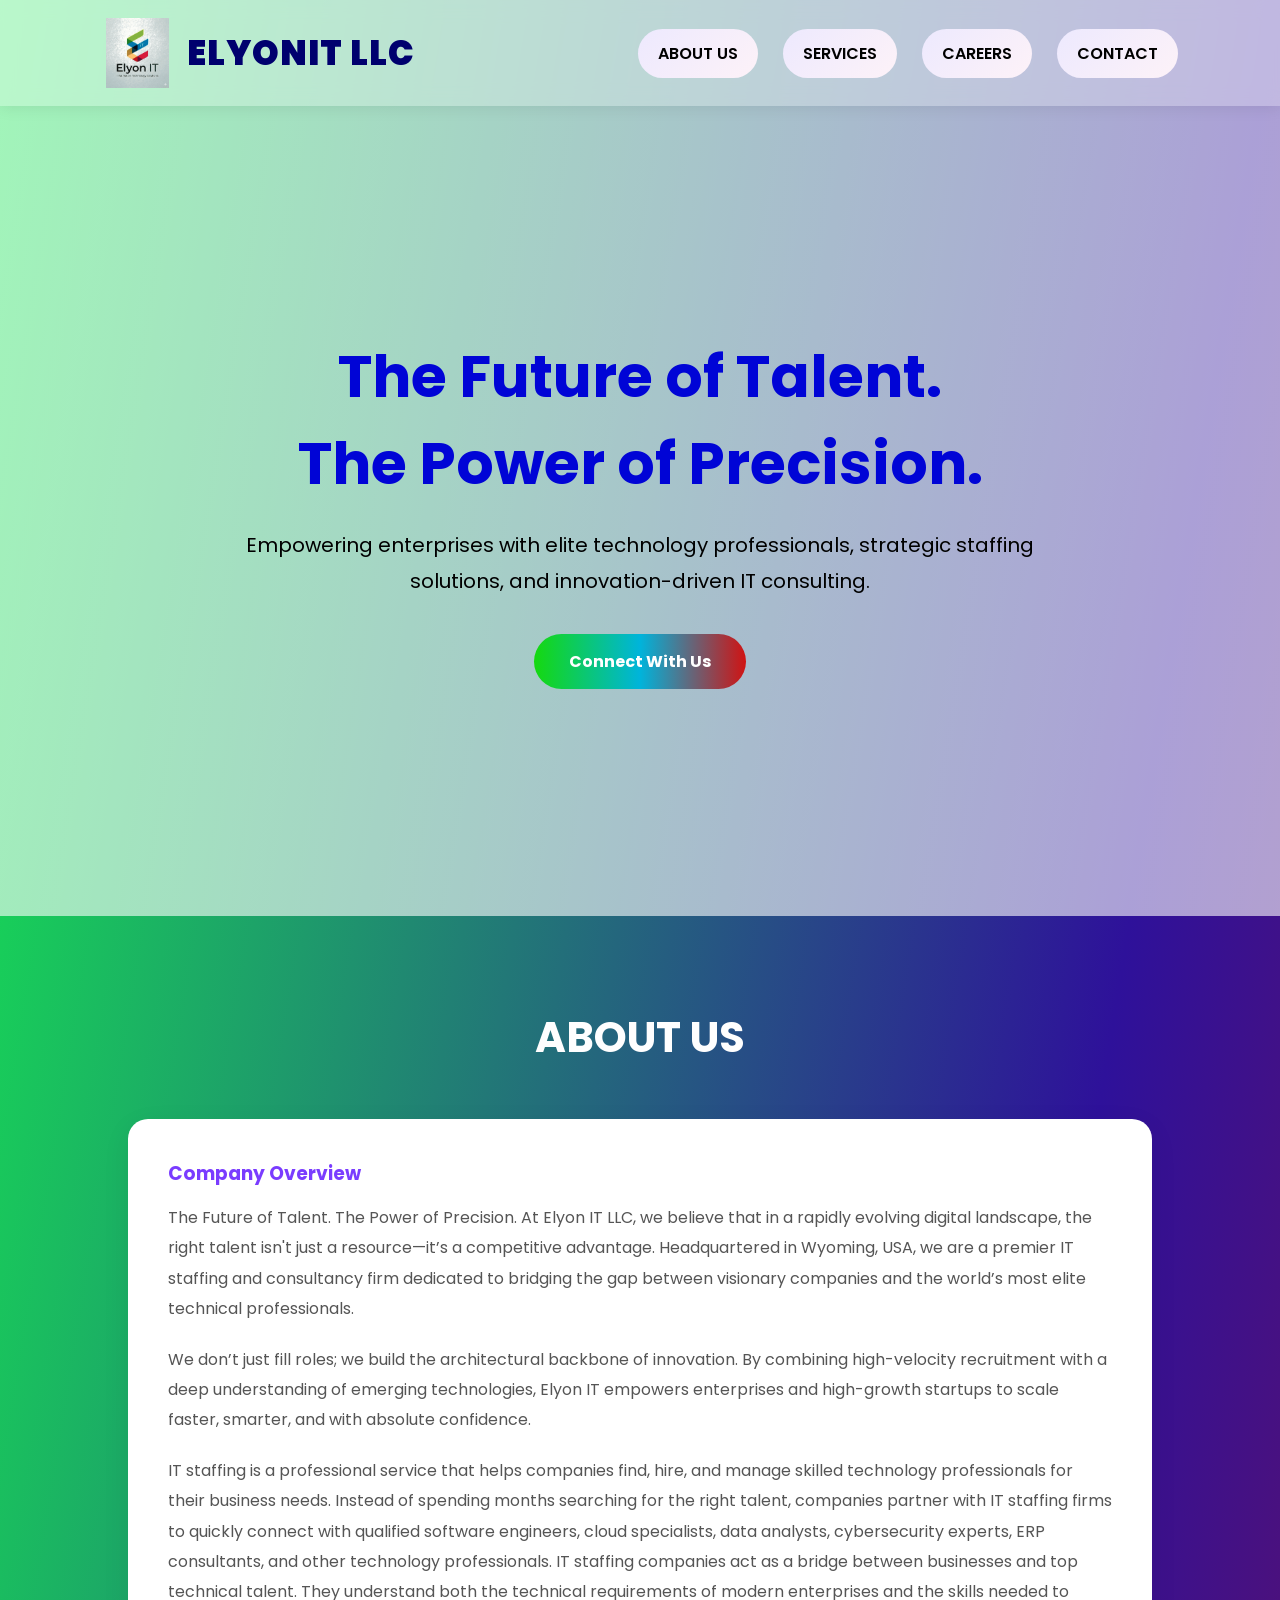
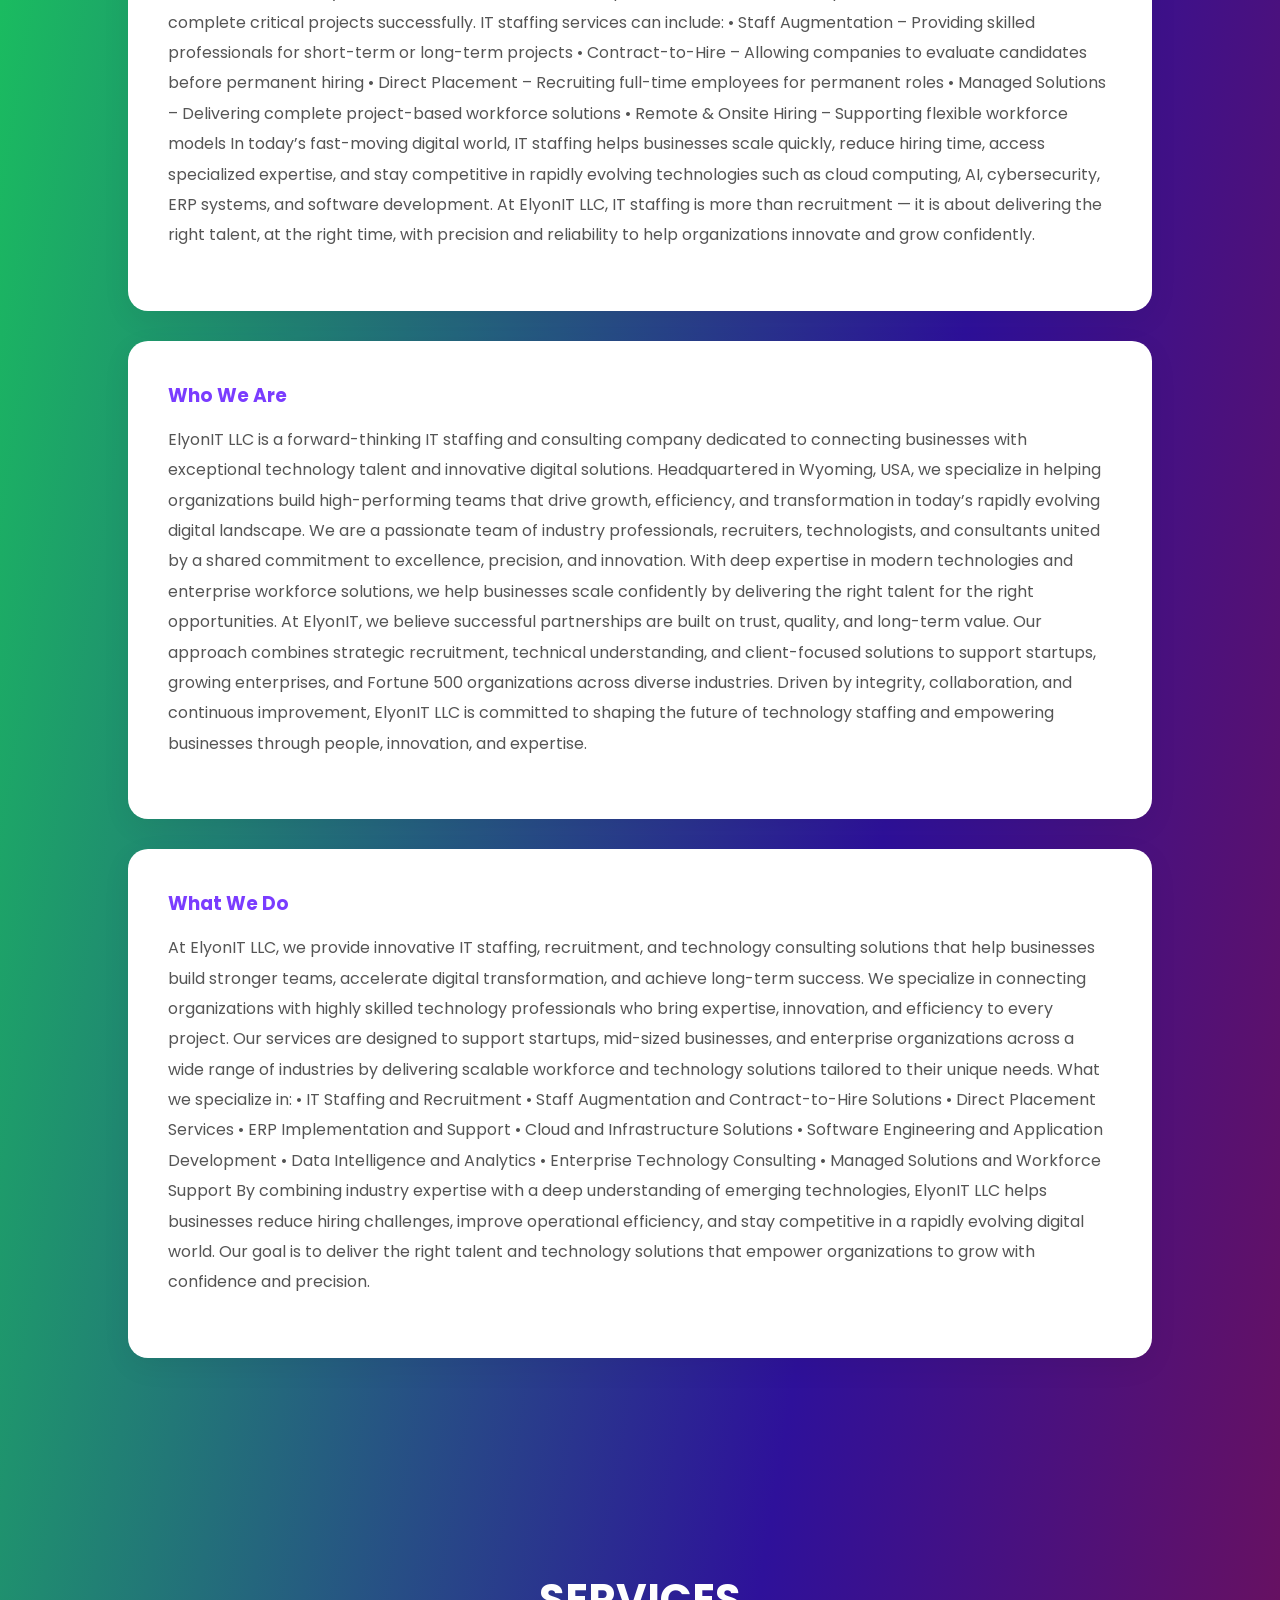
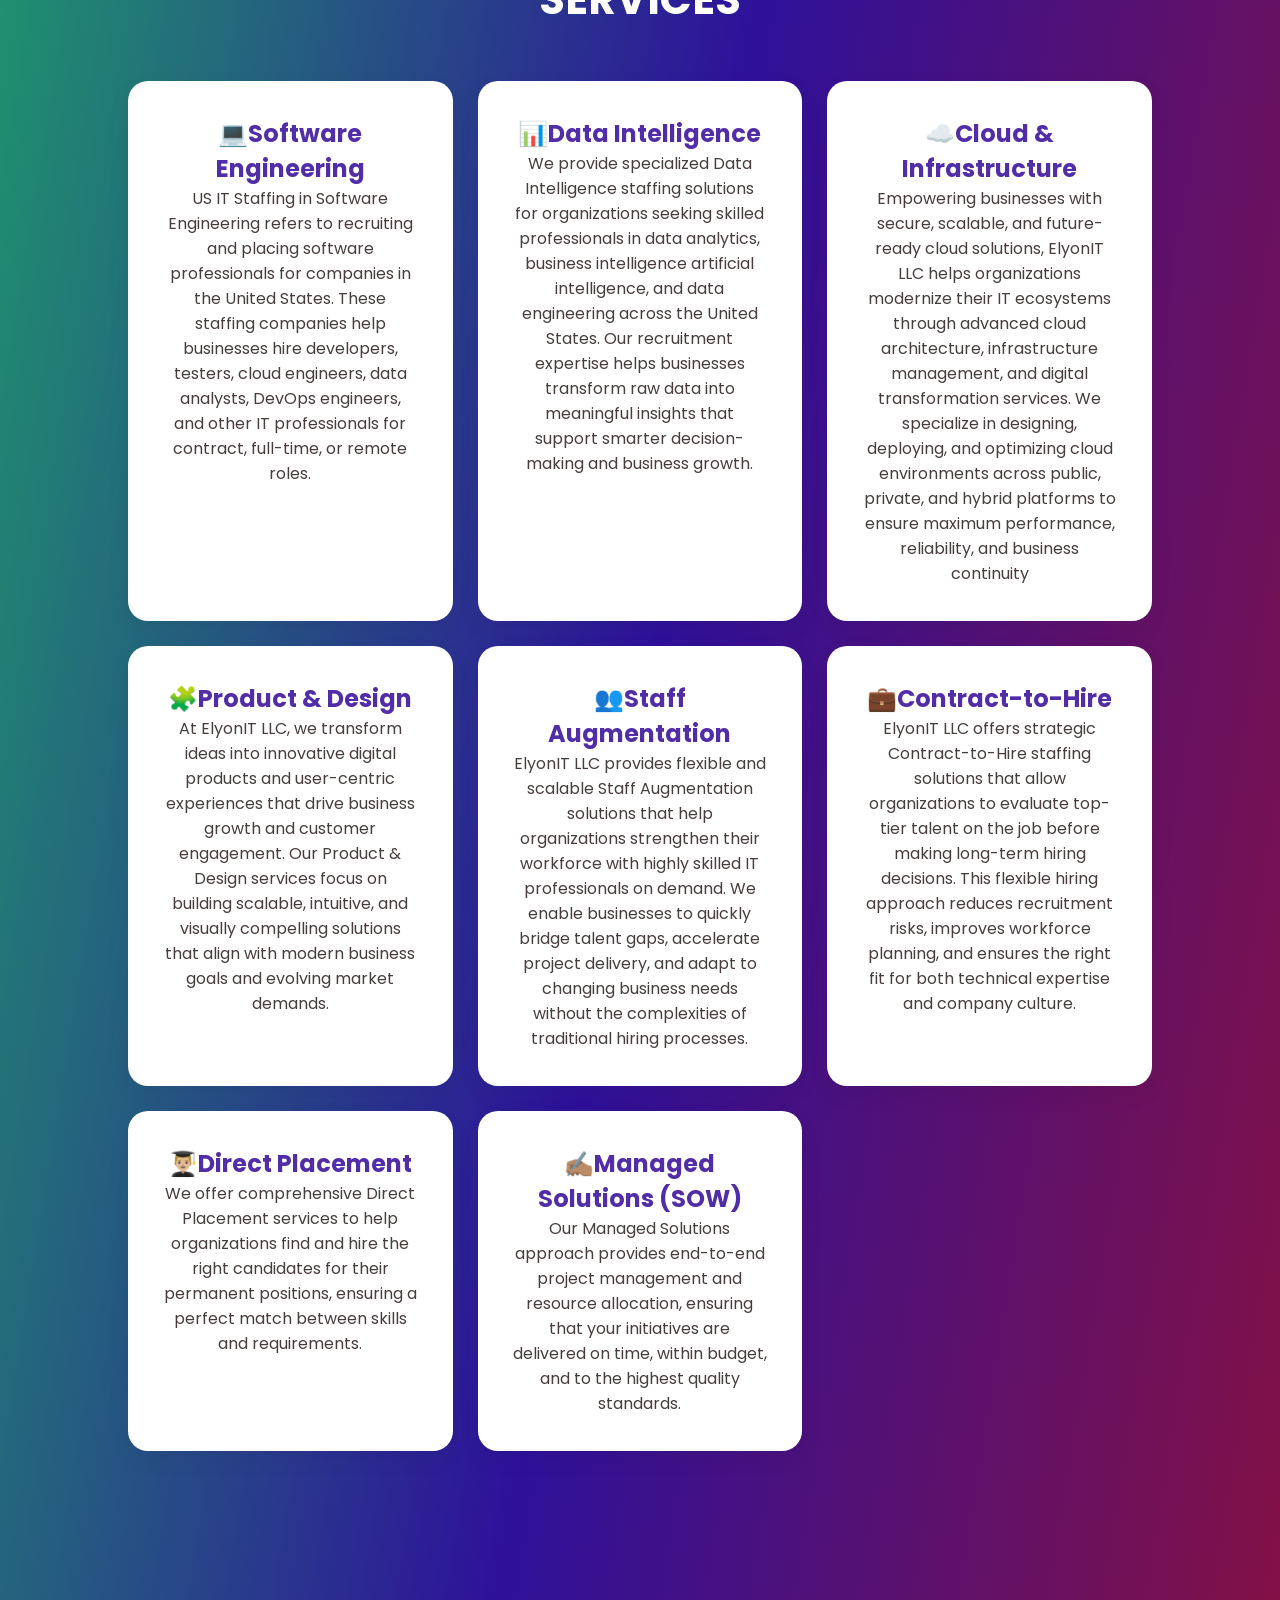
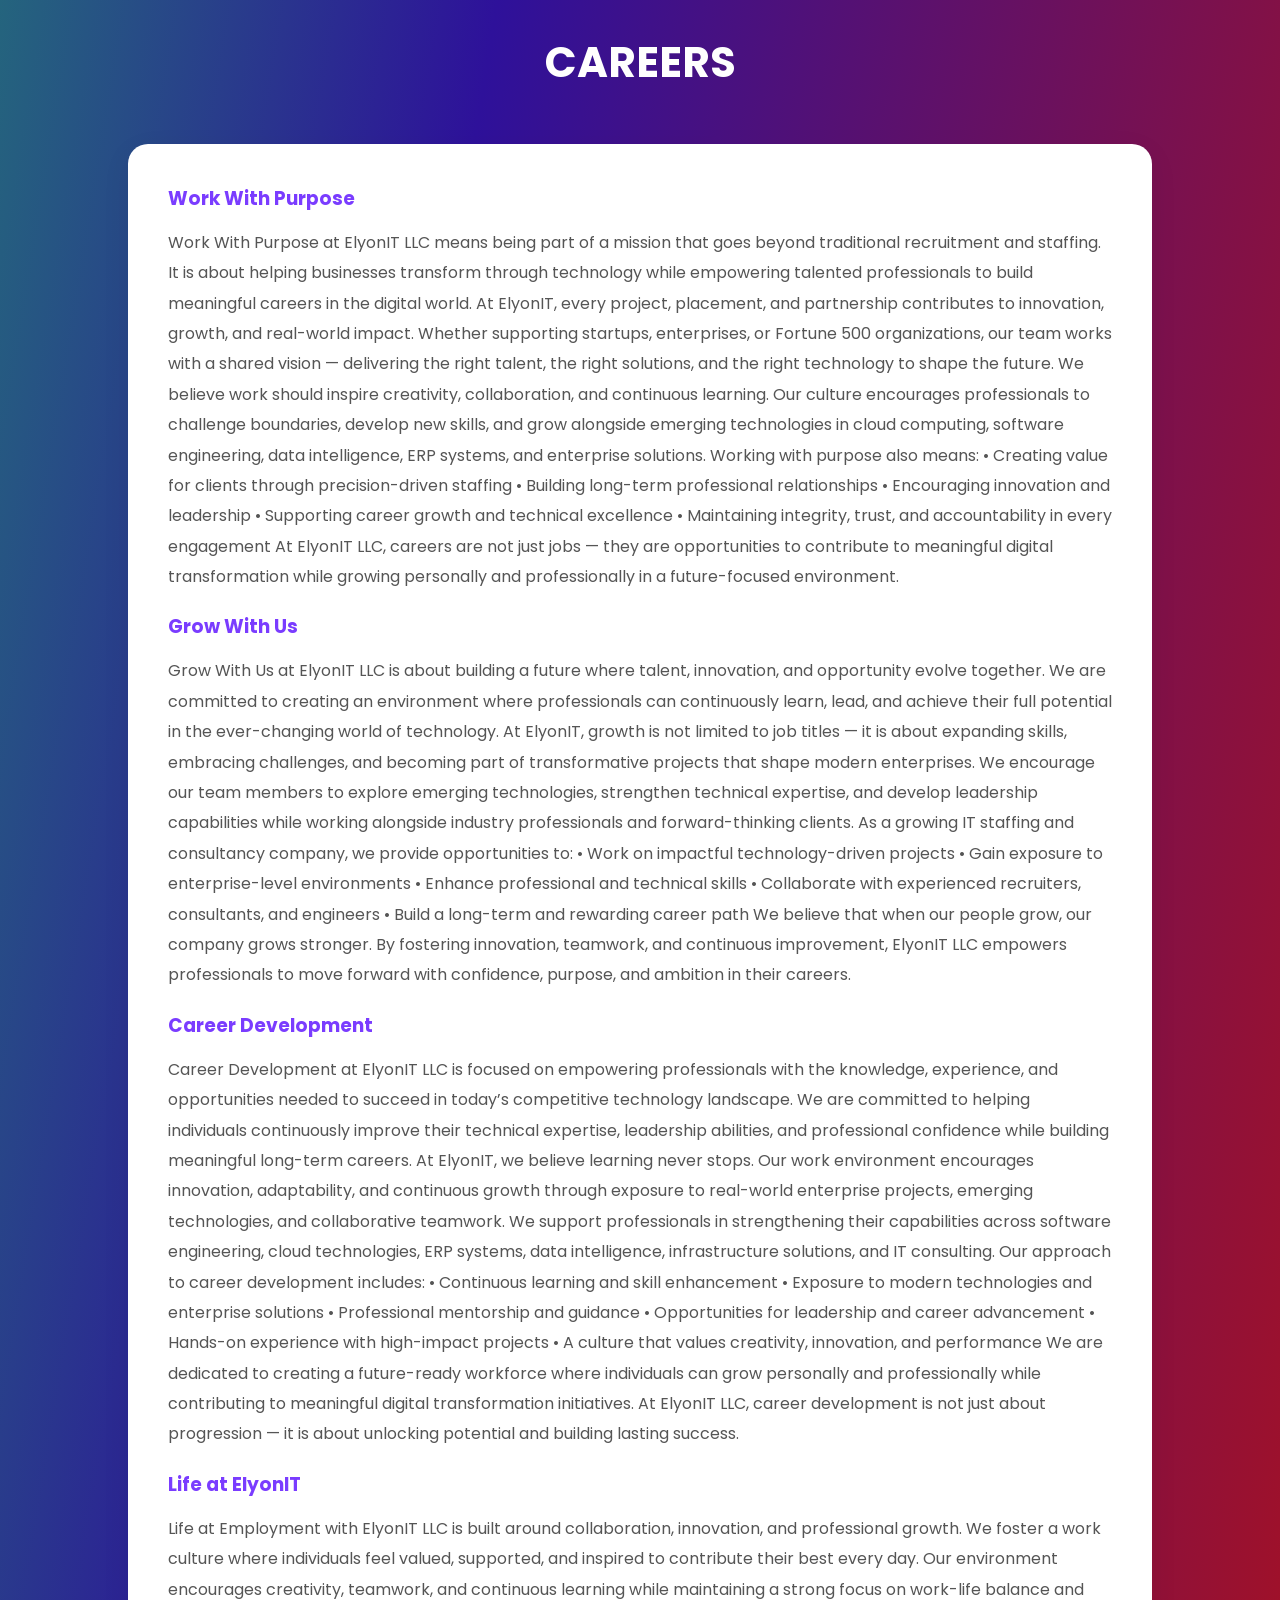
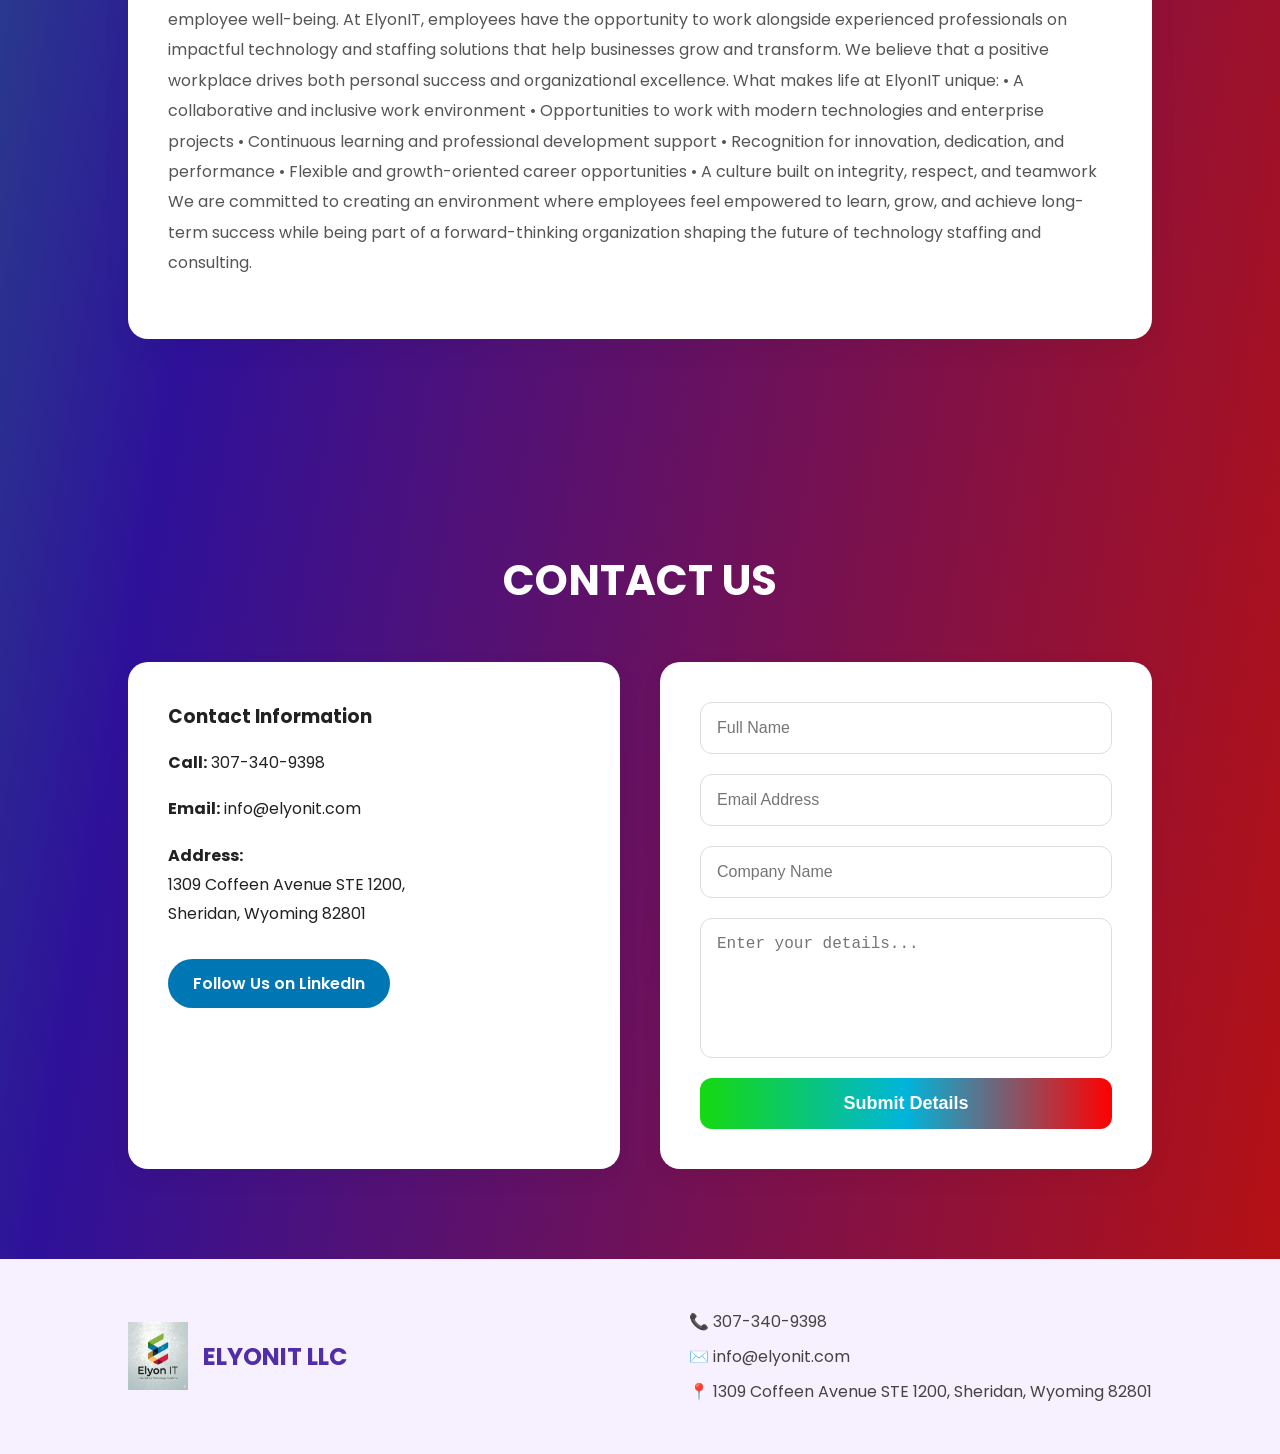
==== index.html @ d0b46912 "Update index.html" ====
<!-- index.html -->
<!DOCTYPE html>
<html lang="en">
<head>
  <meta charset="UTF-8" />
  <meta name="viewport" content="width=device-width, initial-scale=1.0"/>
  <title>ELYONIT LLC</title>

  <link rel="stylesheet" href="style.css"/>

  <!-- Bradley Hand ITC Font Alternative -->
  <link href="https://fonts.googleapis.com/css2?family=Poppins:wght@300;400;500;600;700&display=swap" rel="stylesheet">

</head>
<body>

  <!-- HEADER -->
  <header class="header">

    <div class="logo-section">
      <!-- Replace logo.png with your logo image -->
      <img src="relangi.jpeg" alt="ELYONIT Logo" class="logo">

      <h1 class="company-name">ELYONIT LLC</h1>
    </div>

    <nav class="navbar">
      <a href="#about">ABOUT US</a>
      <a href="#services">SERVICES</a>
      <a href="#career">CAREERS</a>
      <a href="#contact">CONTACT</a>
    </nav>

  </header>

  <!-- HERO SECTION -->
  <section class="hero">

    <div class="hero-content">
      <h2>The Future of Talent.<br>The Power of Precision.</h2>

      <p>
        Empowering enterprises with elite technology professionals,
        strategic staffing solutions, and innovation-driven IT consulting.
      </p>

      <a href="#contact" class="hero-btn">Connect With Us</a>
    </div>

  </section>

  <!-- ABOUT -->
  <section id="about" class="section">

    <h2 class="section-title">ABOUT US</h2>

    <div class="card">

      <h3>Company Overview</h3>

      <p>
        The Future of Talent. The Power of Precision.
        At Elyon IT LLC, we believe that in a rapidly evolving digital landscape,
        the right talent isn't just a resource—it’s a competitive advantage.
        Headquartered in Wyoming, USA, we are a premier IT staffing and consultancy
        firm dedicated to bridging the gap between visionary companies and the world’s
        most elite technical professionals.
      </p>

      <p>
        We don’t just fill roles; we build the architectural backbone of innovation.
        By combining high-velocity recruitment with a deep understanding of emerging
        technologies, Elyon IT empowers enterprises and high-growth startups to scale
        faster, smarter, and with absolute confidence.
      </p>

      <p>
        IT staffing is a professional service that helps companies find, hire, and manage skilled technology professionals for their business needs. Instead of spending months searching for the right talent, companies partner with IT staffing firms to quickly connect with qualified software engineers, cloud specialists, data analysts, cybersecurity experts, ERP consultants, and other technology professionals.

          IT staffing companies act as a bridge between businesses and top technical talent. They understand both the technical requirements of modern enterprises and the skills needed to complete critical projects successfully.

          IT staffing services can include:

          • Staff Augmentation – Providing skilled professionals for short-term or long-term projects
          • Contract-to-Hire – Allowing companies to evaluate candidates before permanent hiring
          • Direct Placement – Recruiting full-time employees for permanent roles
          • Managed Solutions – Delivering complete project-based workforce solutions
          • Remote & Onsite Hiring – Supporting flexible workforce models

          In today’s fast-moving digital world, IT staffing helps businesses scale quickly, reduce hiring time, access specialized expertise, and stay competitive in rapidly evolving technologies such as cloud computing, AI, cybersecurity, ERP systems, and software development.

          At ElyonIT LLC, IT staffing is more than recruitment — it is about delivering the right talent, at the right time, with precision and reliability to help organizations innovate and grow confidently.

      </p>

    </div>

    <div class="card">
      <h3>Who We Are</h3>

      <p>
               ElyonIT LLC is a forward-thinking IT staffing and consulting company dedicated to connecting businesses with exceptional technology talent and innovative digital solutions. Headquartered in Wyoming, USA, we specialize in helping organizations build high-performing teams that drive growth, efficiency, and transformation in today’s rapidly evolving digital landscape.
        
        We are a passionate team of industry professionals, recruiters, technologists, and consultants united by a shared commitment to excellence, precision, and innovation. With deep expertise in modern technologies and enterprise workforce solutions, we help businesses scale confidently by delivering the right talent for the right opportunities.
        
        At ElyonIT, we believe successful partnerships are built on trust, quality, and long-term value. Our approach combines strategic recruitment, technical understanding, and client-focused solutions to support startups, growing enterprises, and Fortune 500 organizations across diverse industries.
        
        Driven by integrity, collaboration, and continuous improvement, ElyonIT LLC is committed to shaping the future of technology staffing and empowering businesses through people, innovation, and expertise.
      </p>
    </div>

    <div class="card">
      <h3>What We Do</h3>

      <p>
                      At ElyonIT LLC, we provide innovative IT staffing, recruitment, and technology consulting solutions that help businesses build stronger teams, accelerate digital transformation, and achieve long-term success. We specialize in connecting organizations with highly skilled technology professionals who bring expertise, innovation, and efficiency to every project.
              
              Our services are designed to support startups, mid-sized businesses, and enterprise organizations across a wide range of industries by delivering scalable workforce and technology solutions tailored to their unique needs.
              
              What we specialize in:
              • IT Staffing and Recruitment
              • Staff Augmentation and Contract-to-Hire Solutions
              • Direct Placement Services
              • ERP Implementation and Support
              • Cloud and Infrastructure Solutions
              • Software Engineering and Application Development
              • Data Intelligence and Analytics
              • Enterprise Technology Consulting
              • Managed Solutions and Workforce Support
              
              By combining industry expertise with a deep understanding of emerging technologies, ElyonIT LLC helps businesses reduce hiring challenges, improve operational efficiency, and stay competitive in a rapidly evolving digital world. Our goal is to deliver the right talent and technology solutions that empower organizations to grow with confidence and precision.
      </p>
    </div>

  </section>

  <!-- SERVICES -->
  <section id="services" class="section">

    <h2 class="section-title">SERVICES</h2>

    <div class="services-grid">

      <div class="service-box">
        <h1>💻Software Engineering</h1>
        <p> US IT Staffing in Software Engineering refers to recruiting and placing software professionals for companies in the United States. These staffing companies help businesses hire developers, testers, cloud engineers, data analysts, DevOps engineers, and other IT professionals for contract, full-time, or remote roles.</p>
      </div>


      <div class="service-box">
        <h1>📊Data Intelligence</h1>
        <p>We provide specialized Data Intelligence
           staffing solutions for organizations seeking skilled
            professionals in data analytics, business intelligence
             artificial intelligence, and data engineering across
              the United States. Our recruitment expertise 
              helps businesses transform raw data into meaningful insights 
            that support smarter decision-making and business growth.</p>
      </div>



      <div class="service-box">
        <h1>☁️Cloud & Infrastructure</h1>
        <p>Empowering businesses with secure, scalable, and future-ready cloud solutions, ElyonIT LLC helps organizations modernize their IT ecosystems through advanced cloud architecture, infrastructure management, and digital transformation services. We specialize in designing, deploying, and optimizing cloud environments across public, private, and hybrid platforms
           to ensure maximum performance, reliability, and business continuity</p>
      </div>



      <div class="service-box">
        <h1>🧩Product & Design</h1>
        <p>At ElyonIT LLC, we transform ideas into innovative digital products and user-centric experiences that drive business growth and customer engagement. Our Product & Design services focus on building scalable, intuitive, and visually compelling solutions that align with modern business goals and evolving market demands.</p>
      </div>



      <div class="service-box">
        <h1>👥Staff Augmentation</h1>
          <p>
            ElyonIT LLC provides flexible and scalable Staff Augmentation solutions that help organizations strengthen their workforce with highly skilled IT professionals on demand. We enable businesses to quickly bridge talent gaps, accelerate project delivery, and adapt to changing business needs without the complexities of traditional hiring processes.
          </p>      
        </div>



      <div class="service-box">
        <h1>💼Contract-to-Hire</h1>
        <p>ElyonIT LLC offers strategic Contract-to-Hire staffing solutions that allow organizations to evaluate top-tier talent on the job before making long-term hiring decisions. This flexible hiring approach reduces recruitment risks, improves workforce planning, and ensures the right fit for both technical expertise and company culture.

        </p>
      </div>

      <div class="service-box">
        <h1>👨🏼‍🎓Direct Placement</h1>
        <p>We offer comprehensive Direct Placement services to help organizations find and hire the right candidates for their permanent positions, ensuring a perfect match between skills and requirements.</p>
      </div>

      <div class="service-box">
        <h1>✍🏽Managed Solutions (SOW)</h1>
        <p>Our Managed Solutions approach provides end-to-end project management and resource allocation, ensuring that your initiatives are delivered on time, within budget, and to the highest quality standards.</p>
      </div>

    </div>

  </section>

  <!-- CAREER -->
  <section id="career" class="section">

    <h2 class="section-title">CAREERS</h2>

    <div class="card">
      <h3>Work With Purpose</h3>
      <p>
        Work With Purpose at ElyonIT LLC means being part of a mission that goes beyond traditional recruitment and staffing. It is about helping businesses transform through technology while empowering talented professionals to build meaningful careers in the digital world.

        At ElyonIT, every project, placement, and partnership contributes to innovation, growth, and real-world impact. Whether supporting startups, enterprises, or Fortune 500 organizations, our team works with a shared vision — delivering the right talent, the right solutions, and the right technology to shape the future.

        We believe work should inspire creativity, collaboration, and continuous learning. Our culture encourages professionals to challenge boundaries, develop new skills, and grow alongside emerging technologies in cloud computing, software engineering, data intelligence, ERP systems, and enterprise solutions.

        Working with purpose also means:
        • Creating value for clients through precision-driven staffing
        • Building long-term professional relationships
        • Encouraging innovation and leadership
        • Supporting career growth and technical excellence
        • Maintaining integrity, trust, and accountability in every engagement

        At ElyonIT LLC, careers are not just jobs — they are opportunities to contribute to meaningful digital transformation while growing personally and professionally in a future-focused environment.
      </p>

      <h3>Grow With Us</h3>
      <p>
        Grow With Us at ElyonIT LLC is about building a future where talent, innovation, and opportunity evolve together. We are committed to creating an environment where professionals can continuously learn, lead, and achieve their full potential in the ever-changing world of technology.

        At ElyonIT, growth is not limited to job titles — it is about expanding skills, embracing challenges, and becoming part of transformative projects that shape modern enterprises. We encourage our team members to explore emerging technologies, strengthen technical expertise, and develop leadership capabilities while working alongside industry professionals and forward-thinking clients.

        As a growing IT staffing and consultancy company, we provide opportunities to:
        • Work on impactful technology-driven projects
        • Gain exposure to enterprise-level environments
        • Enhance professional and technical skills
        • Collaborate with experienced recruiters, consultants, and engineers
        • Build a long-term and rewarding career path

        We believe that when our people grow, our company grows stronger. By fostering innovation, teamwork, and continuous improvement, ElyonIT LLC empowers professionals to move forward with confidence, purpose, and ambition in their careers.
      </p>

      <h3>Career Development</h3>
      <p>
       Career Development at ElyonIT LLC is focused on empowering professionals with the knowledge, experience, and opportunities needed to succeed in today’s competitive technology landscape. We are committed to helping individuals continuously improve their technical expertise, leadership abilities, and professional confidence while building meaningful long-term careers.

        At ElyonIT, we believe learning never stops. Our work environment encourages innovation, adaptability, and continuous growth through exposure to real-world enterprise projects, emerging technologies, and collaborative teamwork. We support professionals in strengthening their capabilities across software engineering, cloud technologies, ERP systems, data intelligence, infrastructure solutions, and IT consulting.

        Our approach to career development includes:
        • Continuous learning and skill enhancement
        • Exposure to modern technologies and enterprise solutions
        • Professional mentorship and guidance
        • Opportunities for leadership and career advancement
        • Hands-on experience with high-impact projects
        • A culture that values creativity, innovation, and performance

        We are dedicated to creating a future-ready workforce where individuals can grow personally and professionally while contributing to meaningful digital transformation initiatives. At ElyonIT LLC, career development is not just about progression — it is about unlocking potential and building lasting success.

      </p>

      <h3>Life at ElyonIT</h3>
      <p>
        Life at Employment with ElyonIT LLC is built around collaboration, innovation, and professional growth. We foster a work culture where individuals feel valued, supported, and inspired to contribute their best every day. Our environment encourages creativity, teamwork, and continuous learning while maintaining a strong focus on work-life balance and employee well-being.

        At ElyonIT, employees have the opportunity to work alongside experienced professionals on impactful technology and staffing solutions that help businesses grow and transform. We believe that a positive workplace drives both personal success and organizational excellence.

        What makes life at ElyonIT unique:
        • A collaborative and inclusive work environment
        • Opportunities to work with modern technologies and enterprise projects
        • Continuous learning and professional development support
        • Recognition for innovation, dedication, and performance
        • Flexible and growth-oriented career opportunities
        • A culture built on integrity, respect, and teamwork

        We are committed to creating an environment where employees feel empowered to learn, grow, and achieve long-term success while being part of a forward-thinking organization shaping the future of technology staffing and consulting.

      </p>
    </div>

  </section>

  <!-- CONTACT -->
  <section id="contact" class="section">

    <h2 class="section-title">CONTACT US</h2>

    <div class="contact-container">

      <div class="contact-info">

        <h3>Contact Information</h3>

        <p><strong>Call:</strong> 307-340-9398</p>

        <p><strong>Email:</strong> info@elyonit.com</p>

        <p>
          <strong>Address:</strong><br>
          1309 Coffeen Avenue STE 1200,<br>
          Sheridan, Wyoming 82801
        </p>

        <div class="linkedin-box">
          <a href="https://www.linkedin.com/company/elyon-it-llc/?lipi=urn%3Ali%3Apage%3Ad_flagship3_company%3B1V7KrajITfmYPexZ091YxA%3D%3D" target="_blank">
            Follow Us on LinkedIn
          </a>
        </div>

      </div>

      <!-- CONTACT FORM -->
      <div class="contact-form">
        
            <!-- primary mail -->
                   <form action="https://formsubmit.co/sheshadrisai78@gmail.com" method="POST">

                <input type="text" name="name" placeholder="Full Name" required>

                <input type="email" name="email" placeholder="Email Address" required>

                <input type="text" name="company" placeholder="Company Name">

                <textarea name="message" placeholder="Enter your details..." required></textarea>

                <!-- Disable captcha -->
                <input type="hidden" name="_captcha" value="false">

                <!-- Success page -->


                <button type="submit">Submit Details</button>

            </form>
      </div>

    </div>

  </section>

  <!-- FOOTER -->
  <footer class="footer">

    <div class="footer-logo">
      <img src="relangi.jpeg" alt="ELYONIT Logo">
      <h2>ELYONIT LLC</h2>
    </div>

    <div class="footer-info">

      <p>📞 307-340-9398</p>

      <p>✉️ info@elyonit.com</p>

      <p>
        📍 1309 Coffeen Avenue STE 1200,
        Sheridan, Wyoming 82801
      </p>

    </div>

  </footer>

    <!-- JS -->

  <script src="script.js"></script>

  <!-- EmailJS -->


</body>
</html>
---- style.css ----
/* style.css */

*{
  margin:0;
  padding:0;
  box-sizing:border-box;
}

body{
  font-family:'Poppins', sans-serif;
  background:linear-gradient(to bottom right,#15e751,#2e119a,#b81111);
  color:#222;
}

/* HEADER */

.header{
  width:100%;
  display:flex;
  justify-content:space-between;
  align-items:center;
  padding:18px 8%;
  background:rgba(255,255,255,0.7);
  backdrop-filter:blur(10px);
  position:sticky;
  top:0;
  z-index:1000;
  box-shadow:0 2px 15px rgba(0,0,0,0.08);
}

.logo-section{
  display:flex;
  align-items:center;
  gap:15px;
}

.logo{
  width:70px;
  height:70px;
  object-fit:contain;
}

.company-name{
  font-size:34px;
  font-weight:900;
  font-family:'Poppins', sans-serif;
  color:#00006e;
  letter-spacing:1px;
}

.navbar{
  display:flex;
  gap:25px;
}

nav a{
  text-decoration:none;
  color:#000000;

  font-weight:600;

  padding:12px 20px;

  border-radius:30px;

  background:linear-gradient(
    135deg,
    #ede9fe,
    #fdf2f8
  );

  transition:0.3s;
}

nav a:hover{
  background:linear-gradient(
    135deg,
    #2019e7,
    #35ff02d1
  );

  color:white;
}

/* HERO */

.hero{
  min-height:90vh;
  display:flex;
  align-items:center;
  justify-content:center;
  text-align:center;
  padding:60px 10%;
  background:
  linear-gradient(rgba(255,255,255,0.6),
  rgba(255,255,255,0.6)),
  url('https://images.unsplash.com/photo-1520607162513-77705c0f0d4a?q=80&w=1400&auto=format&fit=crop');
  background-size:cover;
  background-position:center;
}

.hero-content h2{
  font-size:58px;
  color:#0004d6;
  margin-bottom:20px;
}

.hero-content p{
  font-size:20px;
  max-width:850px;
  line-height:1.8;
  margin:auto;
  color:#000000;
}

.hero-btn{
  display:inline-block;
  margin-top:35px;
  padding:15px 35px;
  background:linear-gradient(to right,#15d90f,#00b4db,rgb(208, 19, 19));
  color:white;
  border-radius:50px;
  text-decoration:none;
  font-weight:700;
  transition:0.3s;
}

.hero-btn:hover{
  transform:translateY(-3px);
}

/* SECTIONS */

.section{
  padding:90px 10%;
}

.section-title{
  text-align:center;
  font-size:42px;
  color:#fefefe;
  margin-bottom:50px;
}

.card{
  background:white;
  padding:40px;
  border-radius:20px;
  margin-bottom:30px;
  box-shadow:0 8px 30px rgba(0,0,0,0.06);
}

.card h3{
  color:#7a3cff;
  margin-bottom:15px;
}

.card p{
  line-height:1.9;
  color:#555;
  margin-bottom:20px;
}

/* SERVICES */

.services-grid{
  display:grid;
  grid-template-columns:repeat(auto-fit,minmax(250px,1fr));
  gap:25px;
}

.service-box{
  background:white;
  padding:35px;
  border-radius:20px;
  text-align:center;
  font-weight:700;
  color:#512da8;
  box-shadow:0 8px 25px rgba(0,0,0,0.05);
  transition:0.3s;



  p{
    font-family: 'Poppins', sans-serif; 
    font-weight:400;
    color:#483d3d;
}
}


.service-box:hover{
  transform:translateY(-8px);
}

/* CONTACT */

.contact-container{
  display:grid;
  grid-template-columns:1fr 1fr;
  gap:40px;
}

.contact-info,
.contact-form{
  background:white;
  padding:40px;
  border-radius:20px;
  box-shadow:0 8px 25px rgba(0,0,0,0.05);
}

.contact-info p{
  margin-top:18px;
  line-height:1.8;
}

.linkedin-box{
  margin-top:30px;
}

.linkedin-box a{
  text-decoration:none;
  color:white;
  background:#0077b5;
  padding:12px 25px;
  border-radius:40px;
  display:inline-block;
  font-weight:600;
}

.contact-form form{
  display:flex;
  flex-direction:column;
}

.contact-form input,
.contact-form textarea{
  margin-bottom:20px;
  padding:16px;
  border:1px solid #ddd;
  border-radius:12px;
  font-size:16px;
}

.contact-form textarea{
  min-height:140px;
  resize:none;
}

.contact-form button{
  padding:15px;
  border:none;
  border-radius:12px;
  background:linear-gradient(to right,#15d90f,#00b4db,red);
  color:white;
  font-size:18px;
  font-weight:700;
  cursor:pointer;
}

/* FOOTER */

.footer{
  background:#f6f0ff;
  padding:40px 10%;
  display:flex;
  justify-content:space-between;
  align-items:center;
  flex-wrap:wrap;
}

.footer-logo{
  display:flex;
  align-items:center;
  gap:15px;
}

.footer-logo img{
  width:60px;
}

.footer-logo h2{
  color:#512da8;
}

.footer-info p{
  margin:10px 0;
  color:#444;
}



/* =========================
   RESPONSIVE MOBILE DESIGN
========================= */

@media screen and (max-width: 1024px){

    .hero-content h2{
        font-size:48px;
    }

    .section{
        padding:70px 6%;
    }

}

@media screen and (max-width: 768px){

    .header{
        flex-direction:column;
        align-items:center;
        padding:15px 5%;
    }

    .logo-section{
        flex-direction:column;
        text-align:center;
    }

    .company-name{
        font-size:28px;
    }

    .navbar{
        width:100%;
        justify-content:center;
        flex-wrap:wrap;
        gap:12px;
        margin-top:15px;
    }

    .navbar a{
        font-size:14px;
        padding:10px 14px;
        background:white;
        border-radius:30px;
        box-shadow:0 4px 10px rgba(0,0,0,0.08);
    }

    .hero{
        min-height:75vh;
        padding:60px 5%;
    }

    .hero-content h2{
        font-size:34px;
        line-height:1.3;
    }

    .hero-content p{
        font-size:16px;
        line-height:1.7;
    }

    .hero-btn{
        padding:14px 28px;
        font-size:15px;
    }

    .section-title{
        font-size:32px;
    }

    .card{
        padding:25px;
    }

    .services-grid{
        grid-template-columns:1fr;
    }

    .contact-container{
        grid-template-columns:1fr;
    }

    .contact-form input,
    .contact-form textarea{
        font-size:15px;
    }

    .footer{
        flex-direction:column;
        text-align:center;
        gap:20px;
    }

}

@media screen and (max-width: 480px){

    .hero-content h2{
        font-size:28px;
    }

    .hero-content p{
        font-size:15px;
    }

    .company-name{
        font-size:24px;
    }

    .logo{
        width:60px;
        height:60px;
    }

    .section{
        padding:60px 5%;
    }

    .section-title{
        font-size:28px;
    }

    .service-box{
        padding:25px;
        font-size:15px;
    }

    .contact-info,
    .contact-form{
        padding:25px;
    }

}
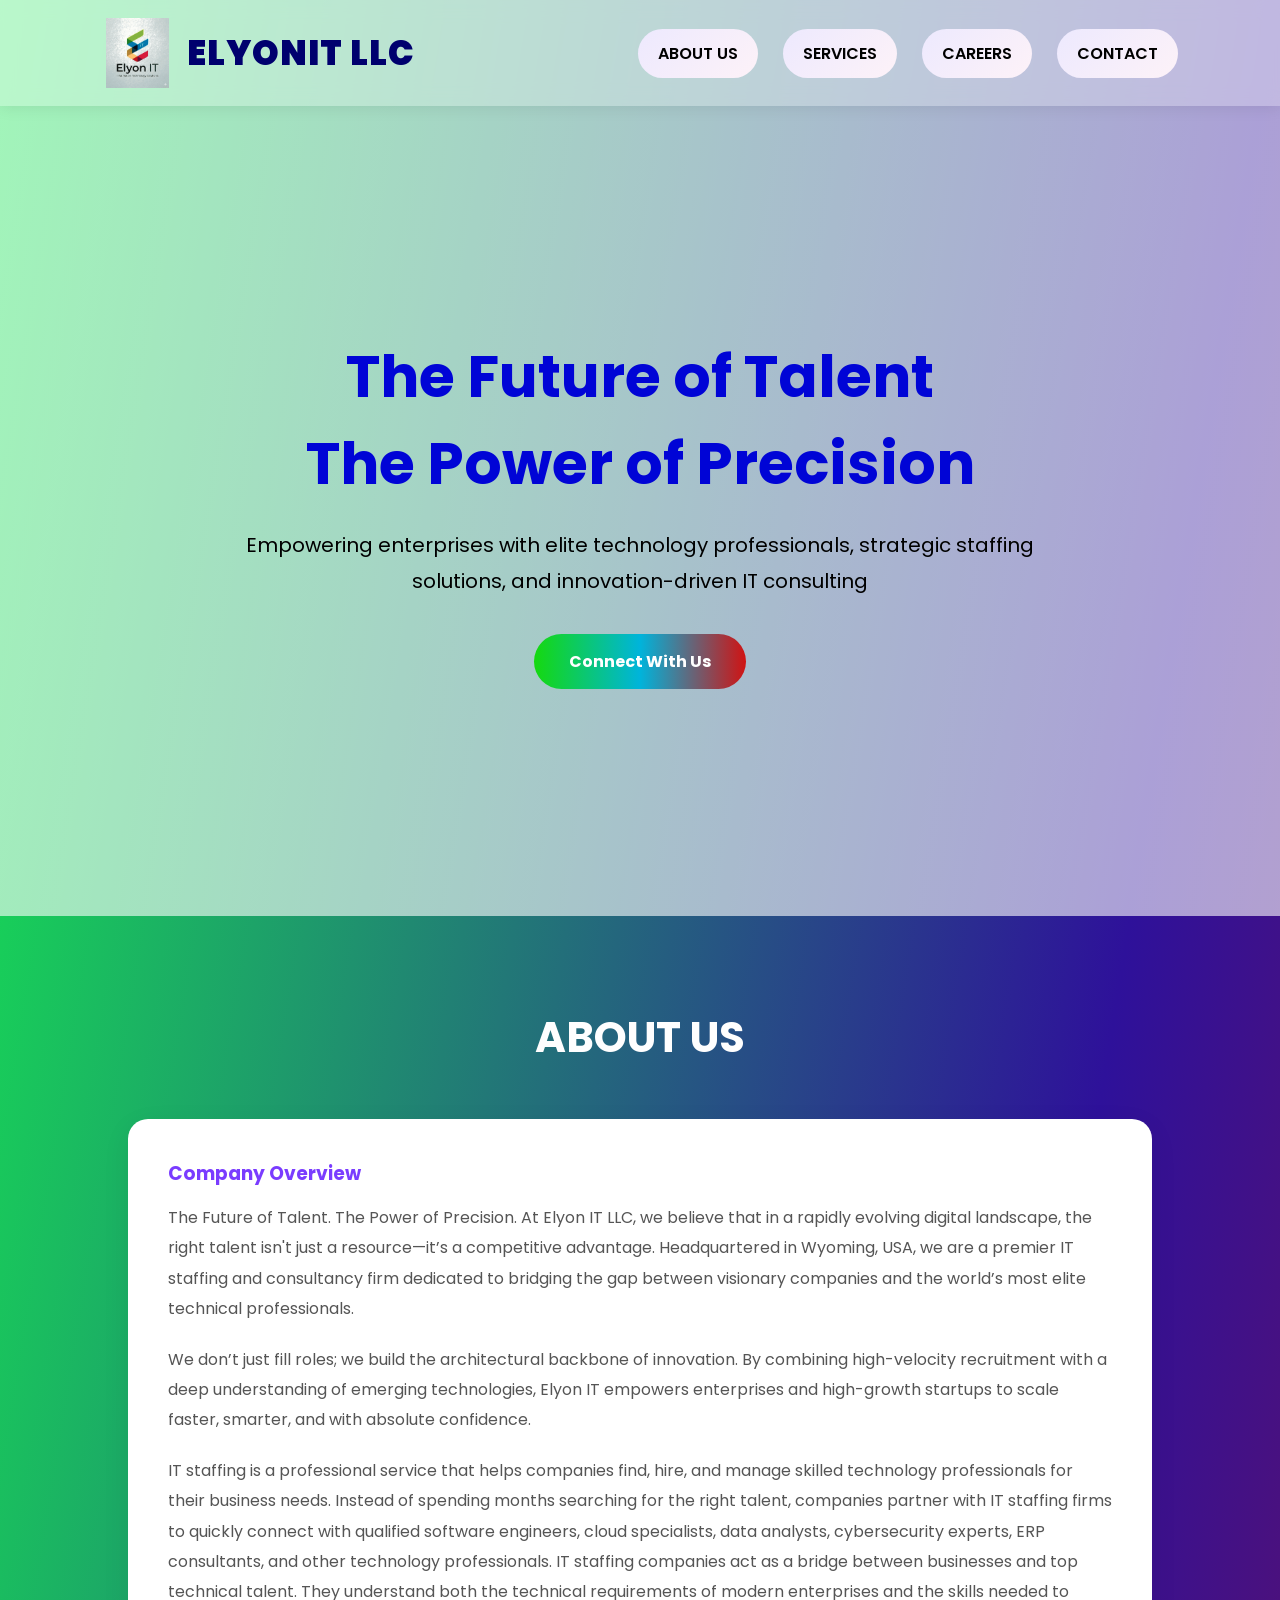
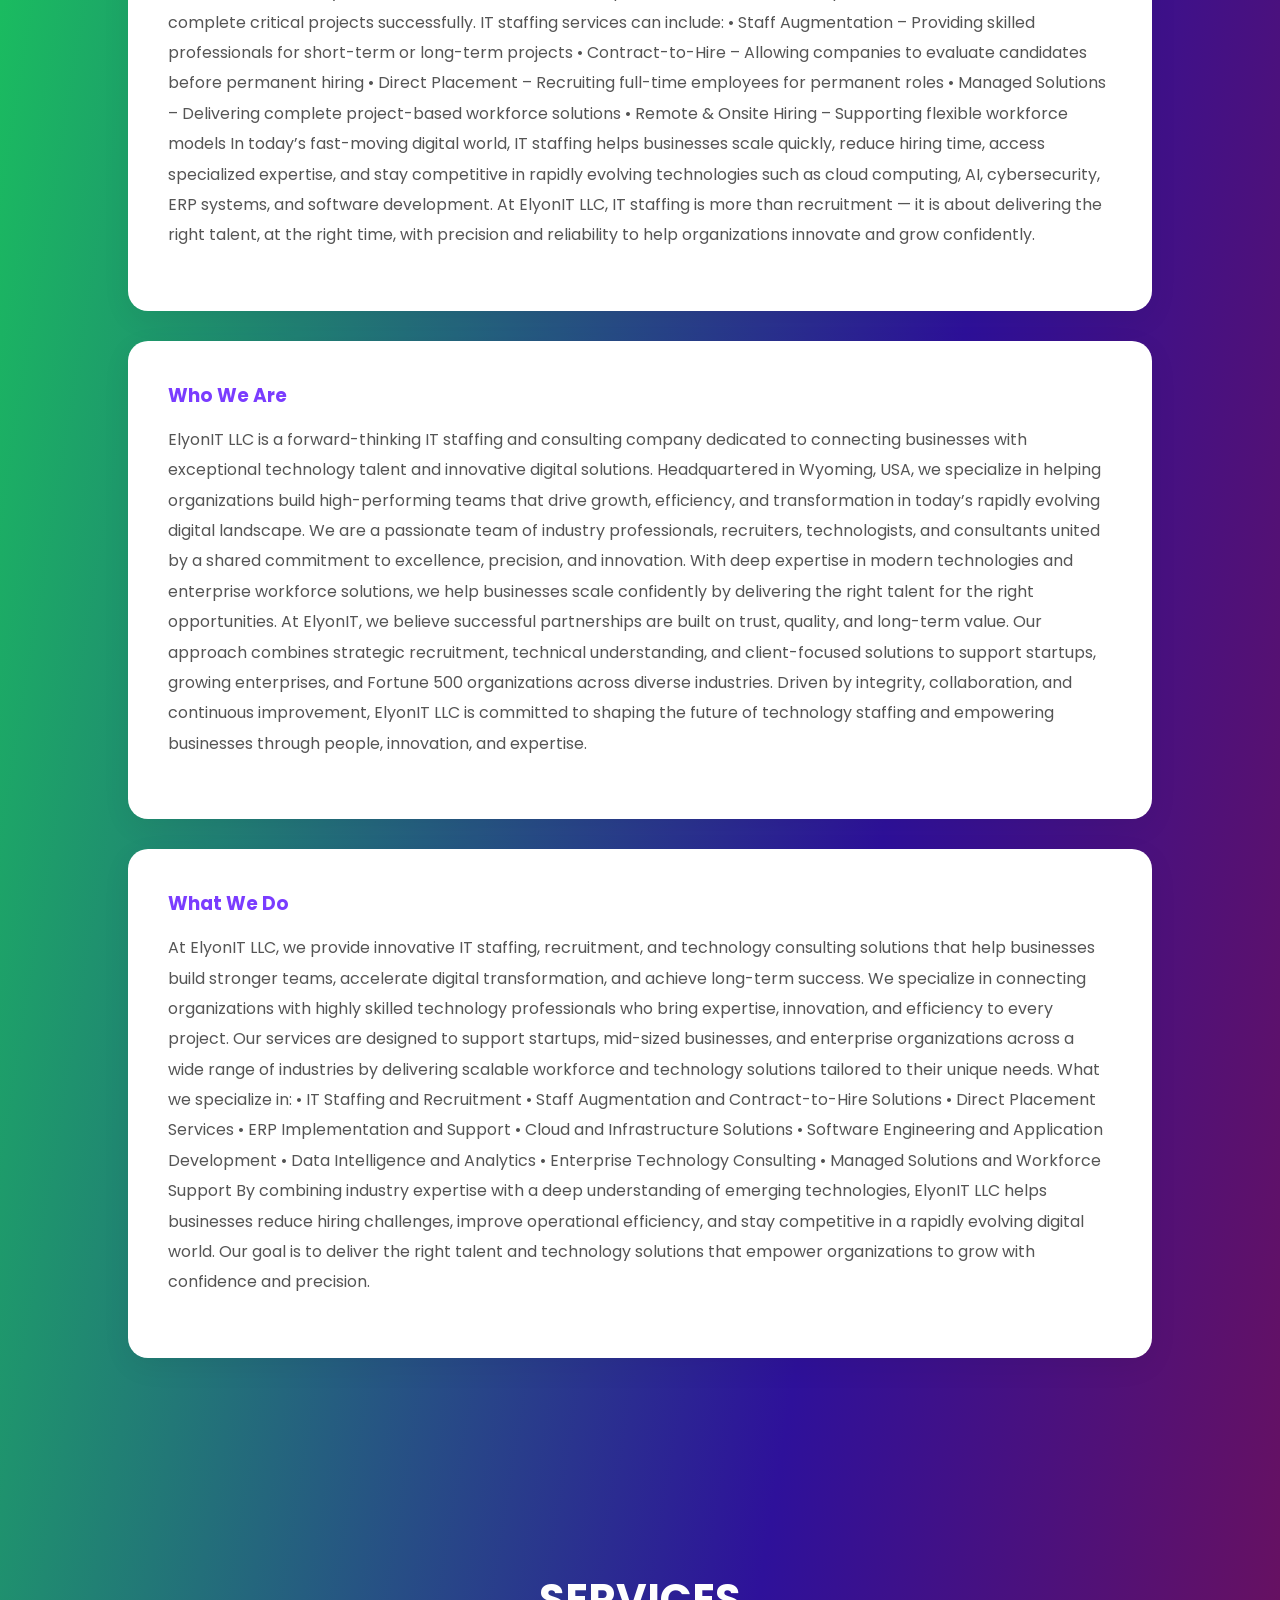
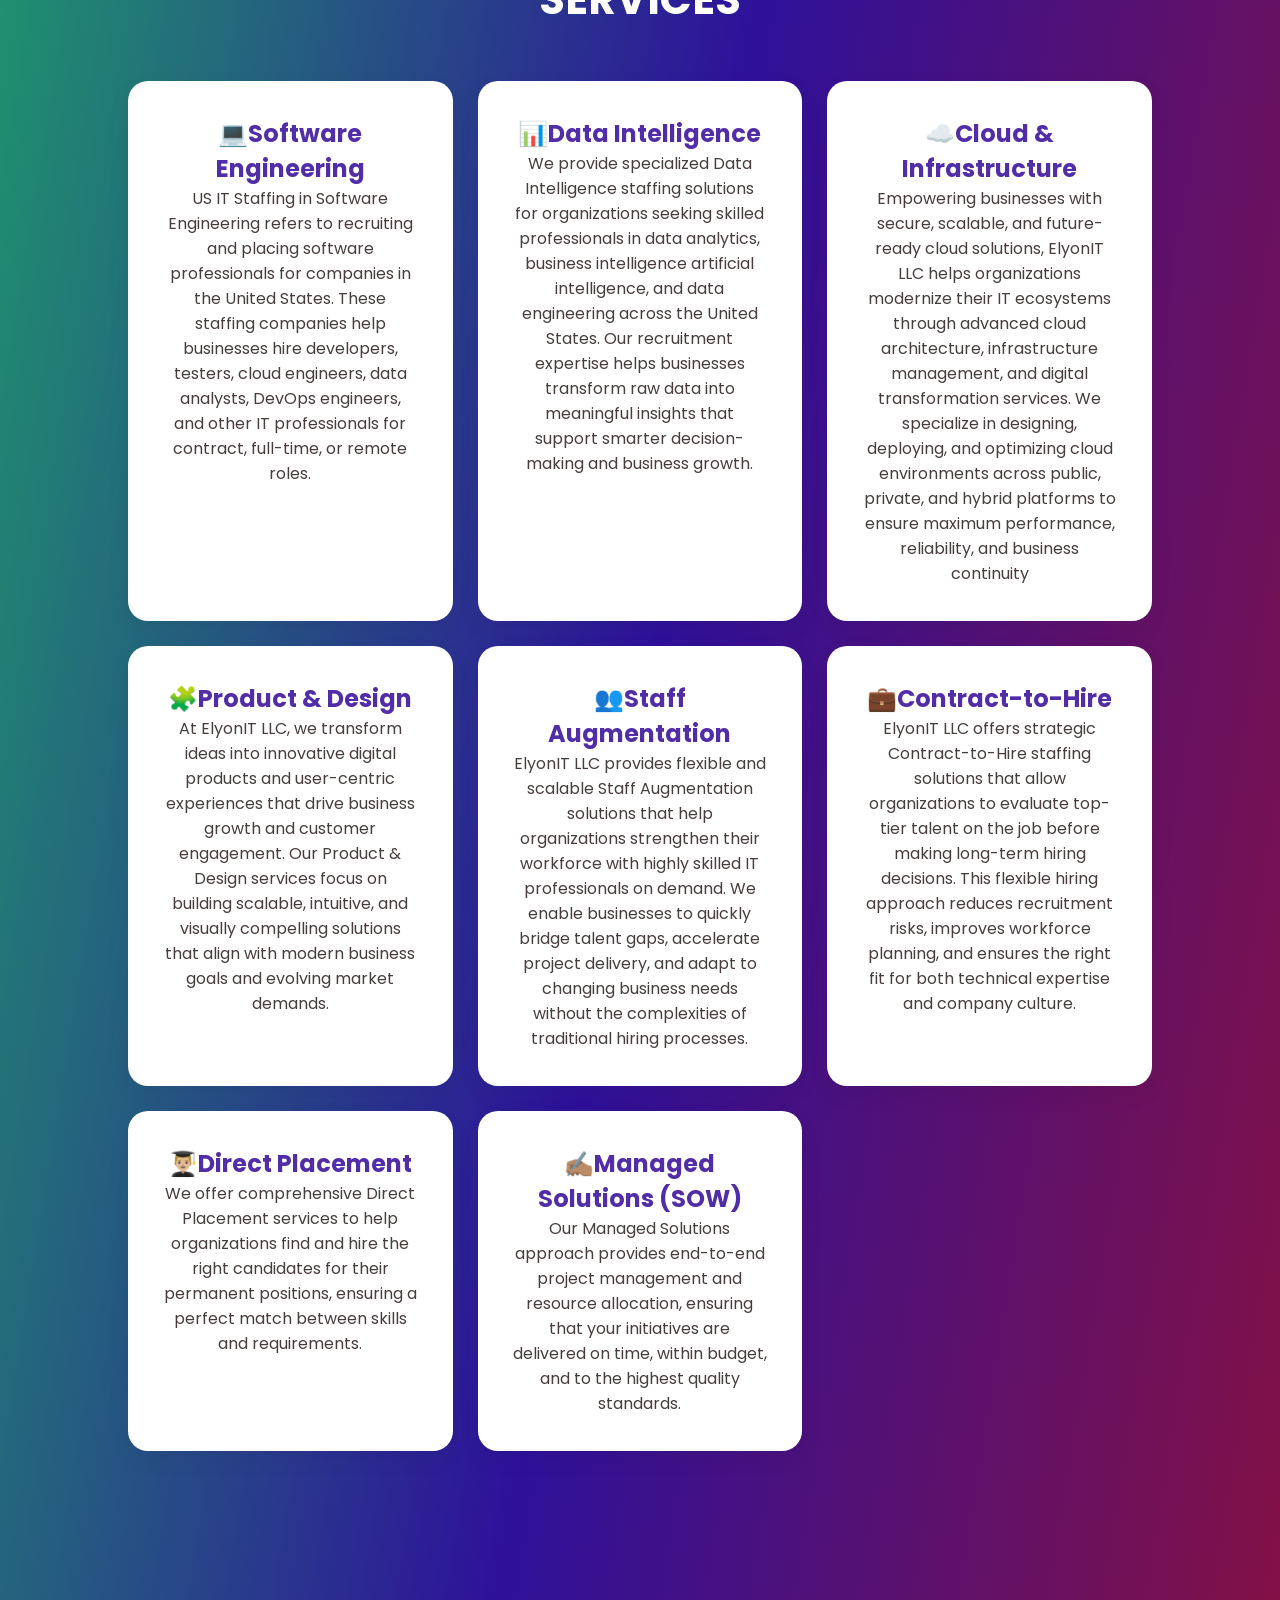
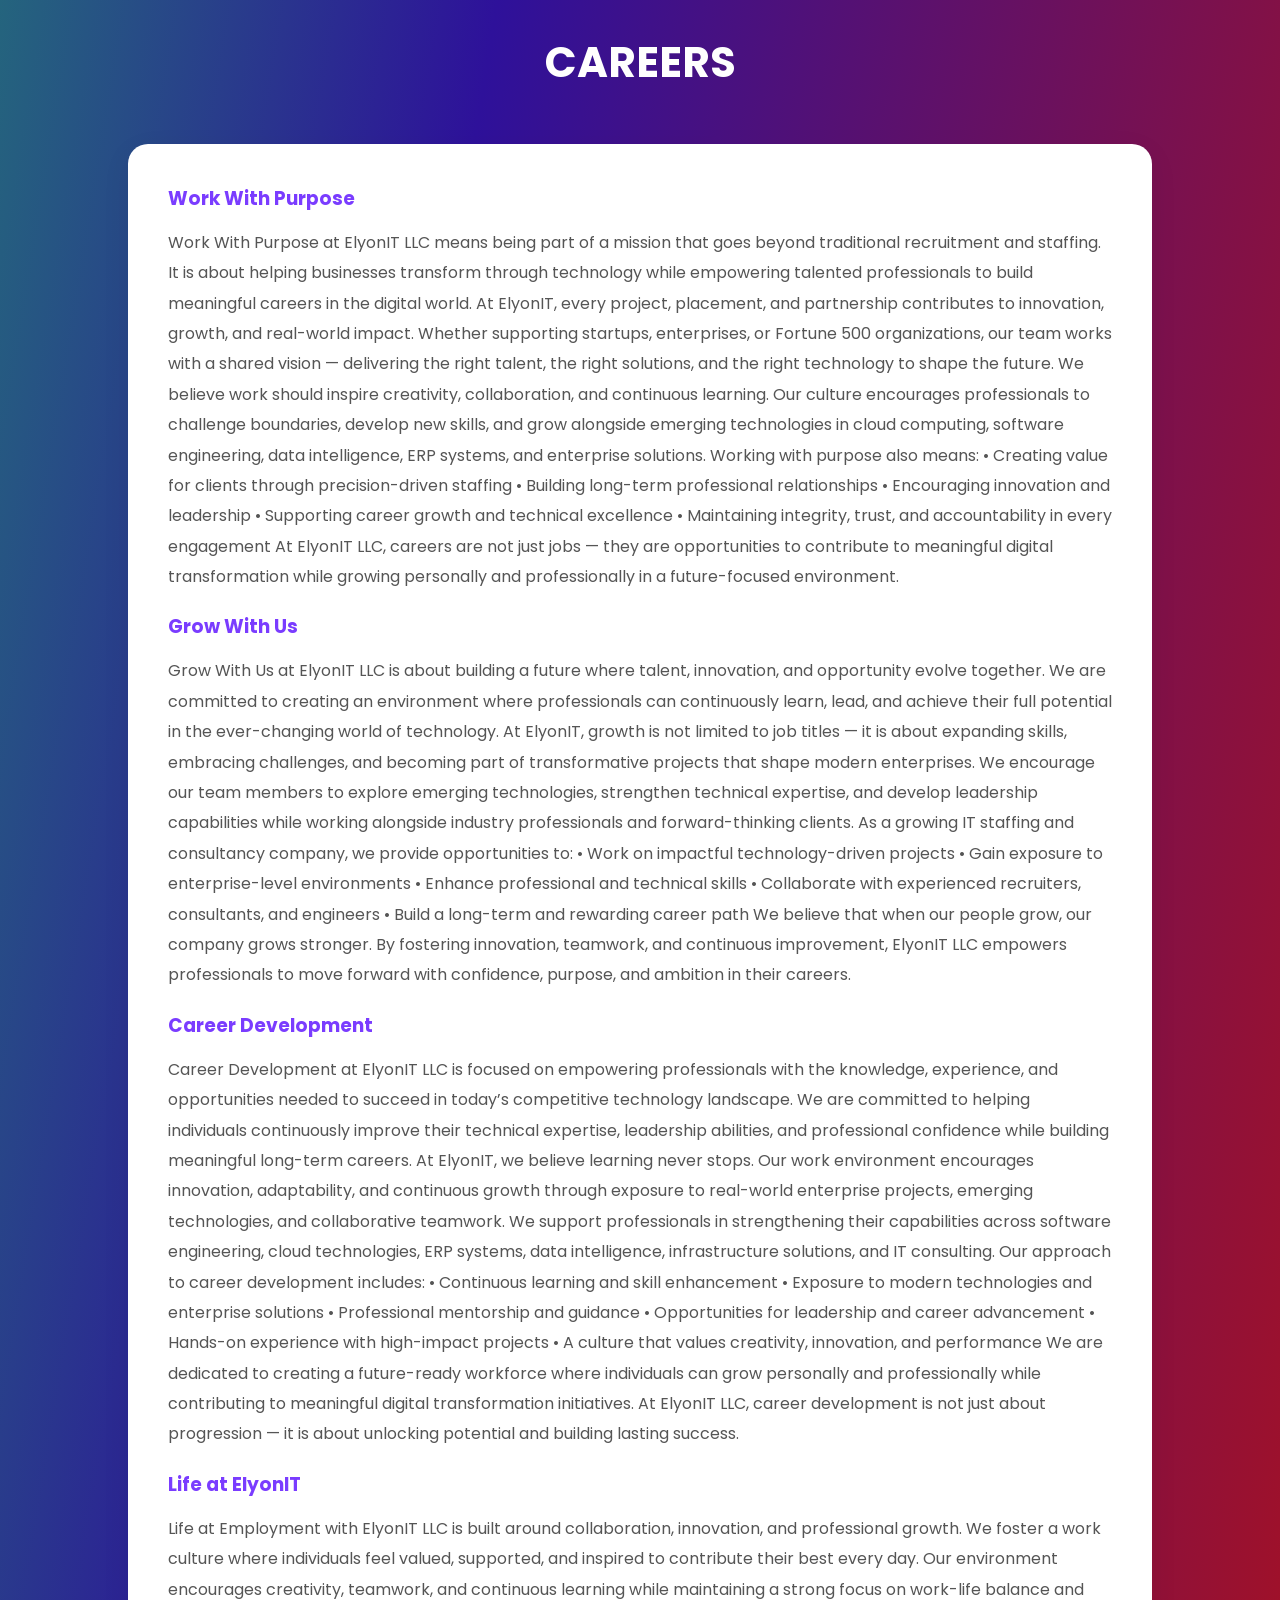
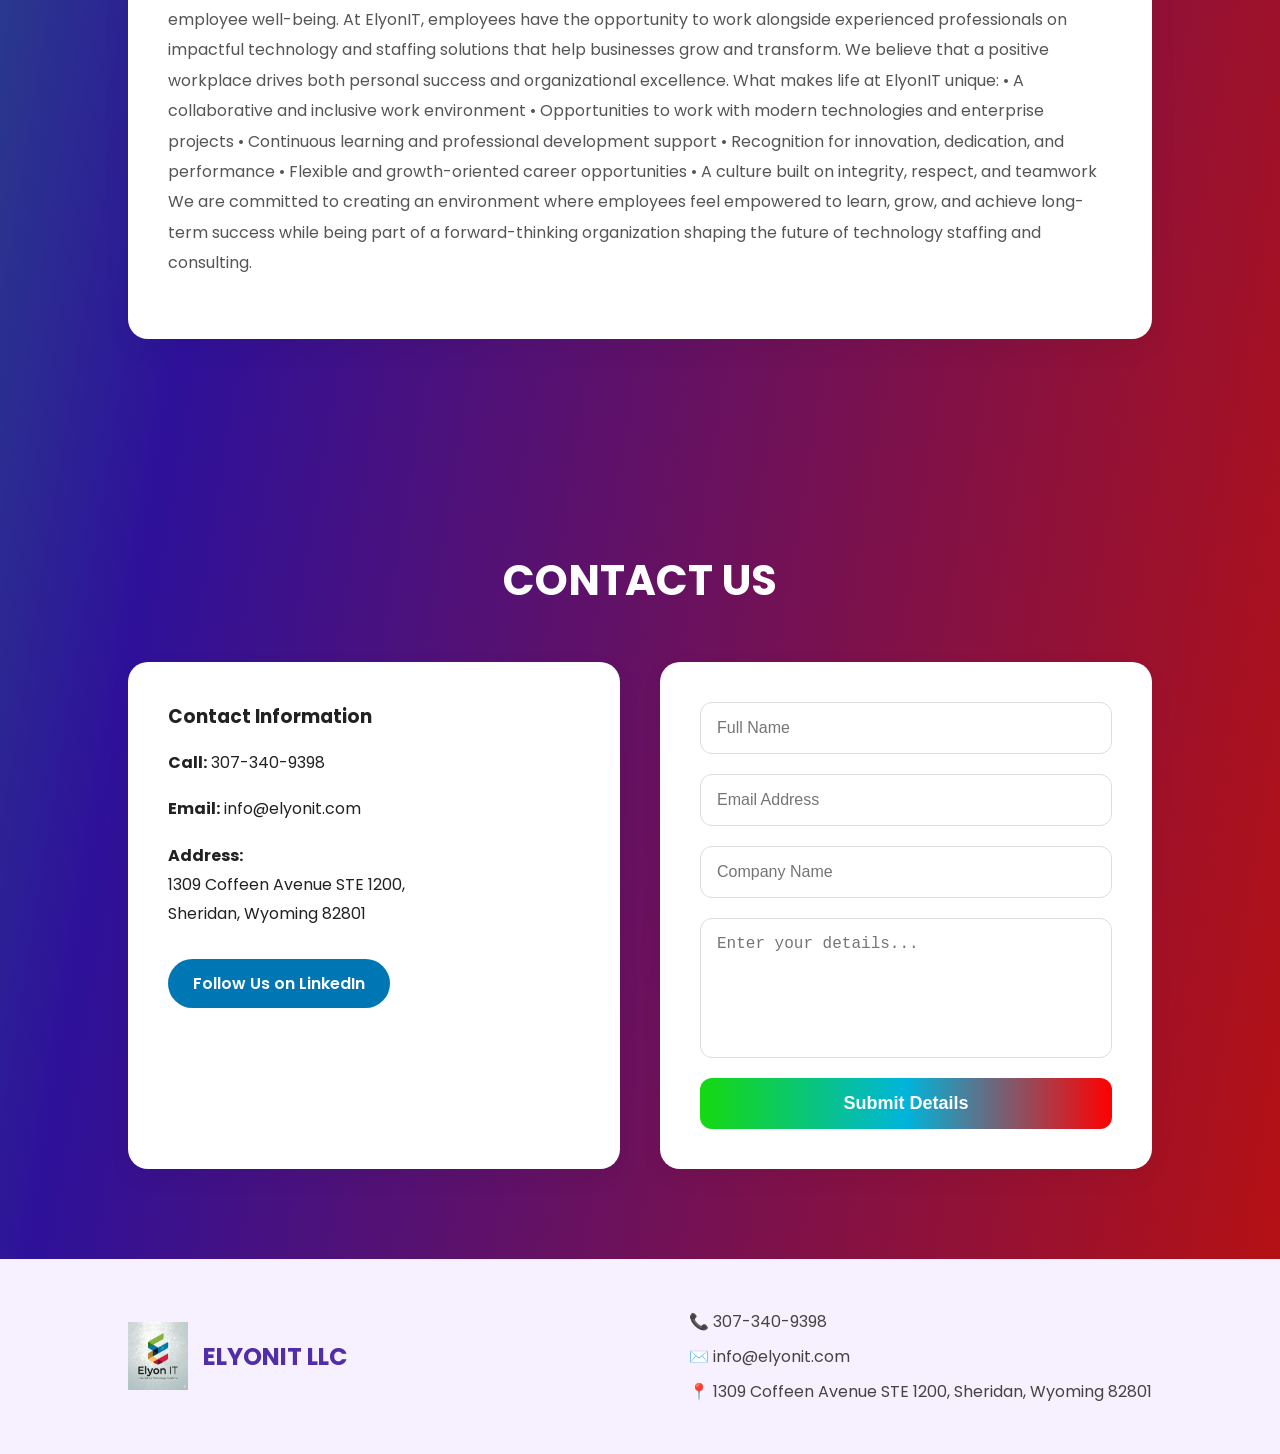
==== commit c73b3d1d: "Refine text in hero section of index.html Removed unnecessary punctuation from the hero section text" ====
--- a/index.html
+++ b/index.html
@@ -37,11 +37,11 @@
   <section class="hero">
 
     <div class="hero-content">
-      <h2>The Future of Talent.<br>The Power of Precision.</h2>
+      <h2>The Future of Talent<br>The Power of Precision</h2>
 
       <p>
         Empowering enterprises with elite technology professionals,
-        strategic staffing solutions, and innovation-driven IT consulting.
+        strategic staffing solutions, and innovation-driven IT consulting
       </p>
 
       <a href="#contact" class="hero-btn">Connect With Us</a>
@@ -317,25 +317,22 @@
       <div class="contact-form">
         
             <!-- primary mail -->
-                   <form action="https://formsubmit.co/sheshadrisai78@gmail.com" method="POST">
-
+                      <form action="https://formspree.io/f/mbdbggqv" method="POST">
+              
                 <input type="text" name="name" placeholder="Full Name" required>
-
+              
                 <input type="email" name="email" placeholder="Email Address" required>
-
+              
                 <input type="text" name="company" placeholder="Company Name">
-
+              
                 <textarea name="message" placeholder="Enter your details..." required></textarea>
-
-                <!-- Disable captcha -->
-                <input type="hidden" name="_captcha" value="false">
-
-                <!-- Success page -->
-
-
+              
                 <button type="submit">Submit Details</button>
 
-            </form>
+                        <input type="hidden" name="_next" value="https://yourgithubusername.github.io/success.html">
+              
+              </form>
+          
       </div>
 
     </div>
